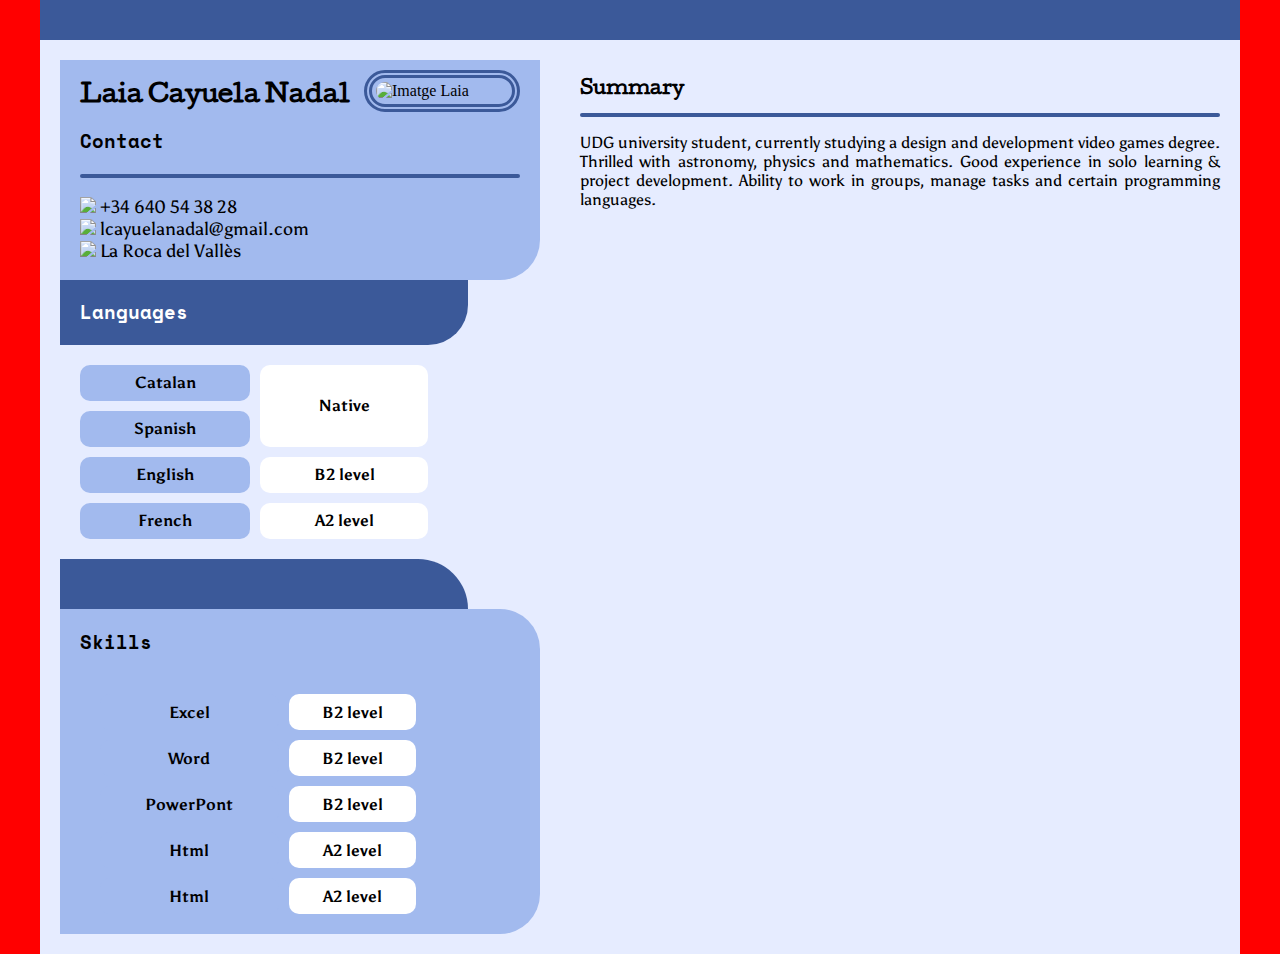
==== cvproject.html @ af54d0c5 "Add files via upload" ====
<!DOCTYPE html>
<html>
    <head>
        <title> CV - Laia Cayuela Nadal </title>
        <link rel="stylesheet" href="CVstyle.css">
        <style> 
           @import url('https://fonts.googleapis.com/css2?family=Asul&family=Cutive&family=Space+Mono&display=swap');
        </style>
    </head>
    <body>
        <header> 
        </header>
        <aside>
            <body>
                <section class="Pestanya">
                    <img src="foto1.png" alt="Imatge Laia" class="rodona"> 
                    <h1 class="Usuari">Laia Cayuela Nadal</h1>
                    <h3>Contact</h3>
                    <hr> 
                    <dl>
                        <dt>
                            <img src="telefono.png" class="ListImg">
                            +34 640 54 38 28
                        </dt>
                        <dt>
                            <img src="correo-de-propaganda.png" class="ListImg">
                            lcayuelanadal@gmail.com
                        </dt>
                        <dt>
                            <img src="address.png" class="ListImg">
                            La Roca del Vallès
                        </dt>
                    <dl>  
                </section>
            </body>
            <section class="Idiomes">
                <header class="colored1">
                    <h3>Languages</h3>
                </header>
                <article>
                    <table>
                        <tr>
                            <td class="colored"><b>Catalan</b></td>
                            <th rowspan="2" class="nivell">Native</th>
                        </tr>
                        <tr>
                            <td class="colored"><b>Spanish</b></td>
                        </tr>
                        <tr>
                            <td class="colored"><b>English</b></td>
                            <td class="nivell">B2 level</td>
                        </tr>
                        <tr>
                            <td class="colored"><b>French</b></td>
                            <td class="nivell">A2 level</td> 
                        </tr>
                    </table>
                </article>
                <footer>
                </footer>
            </section>
            <section class="Pestanya" style="border-top-right-radius: 40px">
                <header>
                    <h3>Skills</h3>
                </header>
                <article>
                    <table class="skills">
                        <tr>
                            <td class="colored"><b>Excel</b></td>
                            <td class="nivell">B2 level</td>
                        </tr>
                        <tr>
                            <td class="colored"><b>Word</b></td>
                            <td class="nivell">B2 level</td>
                        </tr>
                        <tr>
                            <td class="colored"><b>PowerPont</b></td>
                            <td class="nivell">B2 level</td>
                        </tr>
                        <tr>
                            <td class="colored"><b>Html</b></td>
                            <td class="nivell">A2 level</td> 
                        </tr>
                        <tr>
                            <td class="colored"><b>Html</b></td>
                            <td class="nivell">A2 level</td> 
                        </tr>
                    </table>
                </article>
            </section>
        </aside> 
        <article>
            <h2>Summary</h2> 
            <hr> 
            <p>
                UDG university student, currently studying a design and development video games degree. 
                Thrilled with astronomy, physics and mathematics. 
                Good experience in solo learning & project development. 
                Ability to work in groups, manage tasks and certain programming languages.
            </p>
            <br>
        </article>


    </body>



</html>
---- CVstyle.css ----
/*image*/
.rodona{
    width: 30%;
    max-width: 200px;
    min-width: 110px;
    border-radius: 150px;
    border: 8px solid hwb(221 23% 40%);
    border-style: double;
    padding: 4px;
    float: right;
    position: relative;
    top:10px;
}

/* { outline: 1px solid white;}*/

/*Images on the list*/
.ListImg{
    width: 30px;
}

/*diferent background color for text*/
.colored{
    background-color: rgb(162, 186, 238);
    color: hwb(0 0% 100%);

}

.colored1{
    background-color: hwb(221 23% 40%);
    color: white;
}


/*inside the aside*/
.Pestanya{
    background-color: rgb(162, 186, 238);
    border-end-end-radius:40px;  
    padding-inline: 20px;
    padding-bottom: 0px;
    min-width:280px;
    float:left;
}

/*Title of the web*/
.Usuari{
    margin-bottom:10px;
    font-family: Cutive;
    font-size: x-large;
}

.Idiomes{
    display:grid;
    text-indent: 20px;
}

.skills{
   
}

aside{
    display: flex;
    float:left;
    flex-direction:column;
    margin: 20px;
    min-width:300px;
    width: 40%;
}

aside>section>header{
    border-end-end-radius: 40px;
    width: 85%;
}

aside>section>article{
    padding:10px;
    padding-left: 10px;

}

aside>section>footer{
    width: 85%;
    height: 50px;
    border-top-right-radius: 80px;
    background-color:hwb(221 23% 40%) ;
    
}

html{
    background-color: rgb(255, 0, 0);
    margin:auto;
    display: table;
}

body{
    background-color: rgb(230, 236, 255);  
    vertical-align: middle;
    max-width: 1200px;
    display:table-cell;
}

body>header{
    height: 40px;
    background-color: hwb(221 23% 40%);
}

body>article{
    padding-top: 20px;
    padding-inline: 20px;
    display:table-cell;
    min-width: 190px;
}

table{
    width: 80%;
    border-spacing: 10px;
    font-family: Asul;
}

th, td{
    border-radius: 10px; 
    padding: 3px;
    height: 30px;
    text-align: center;
}

.nivell{
    font-family: Asul;
    font-size:medium;
    font-weight:bold;
    background-color: white;
}

dt{
    font-family: Asul;
}

dl{
    font-size: large;
    font-style: normal;
}

p{
    font-family: Asul;
    text-align: justify;
}

h2{
    font-family: Cutive;
    font-size:large;
}

h3{
    font-family: Space Mono;
}

hr{
    background-color:  hwb(221 23% 40%);
    height: 2px;
    border-radius:20px;
    border-color: transparent;
}
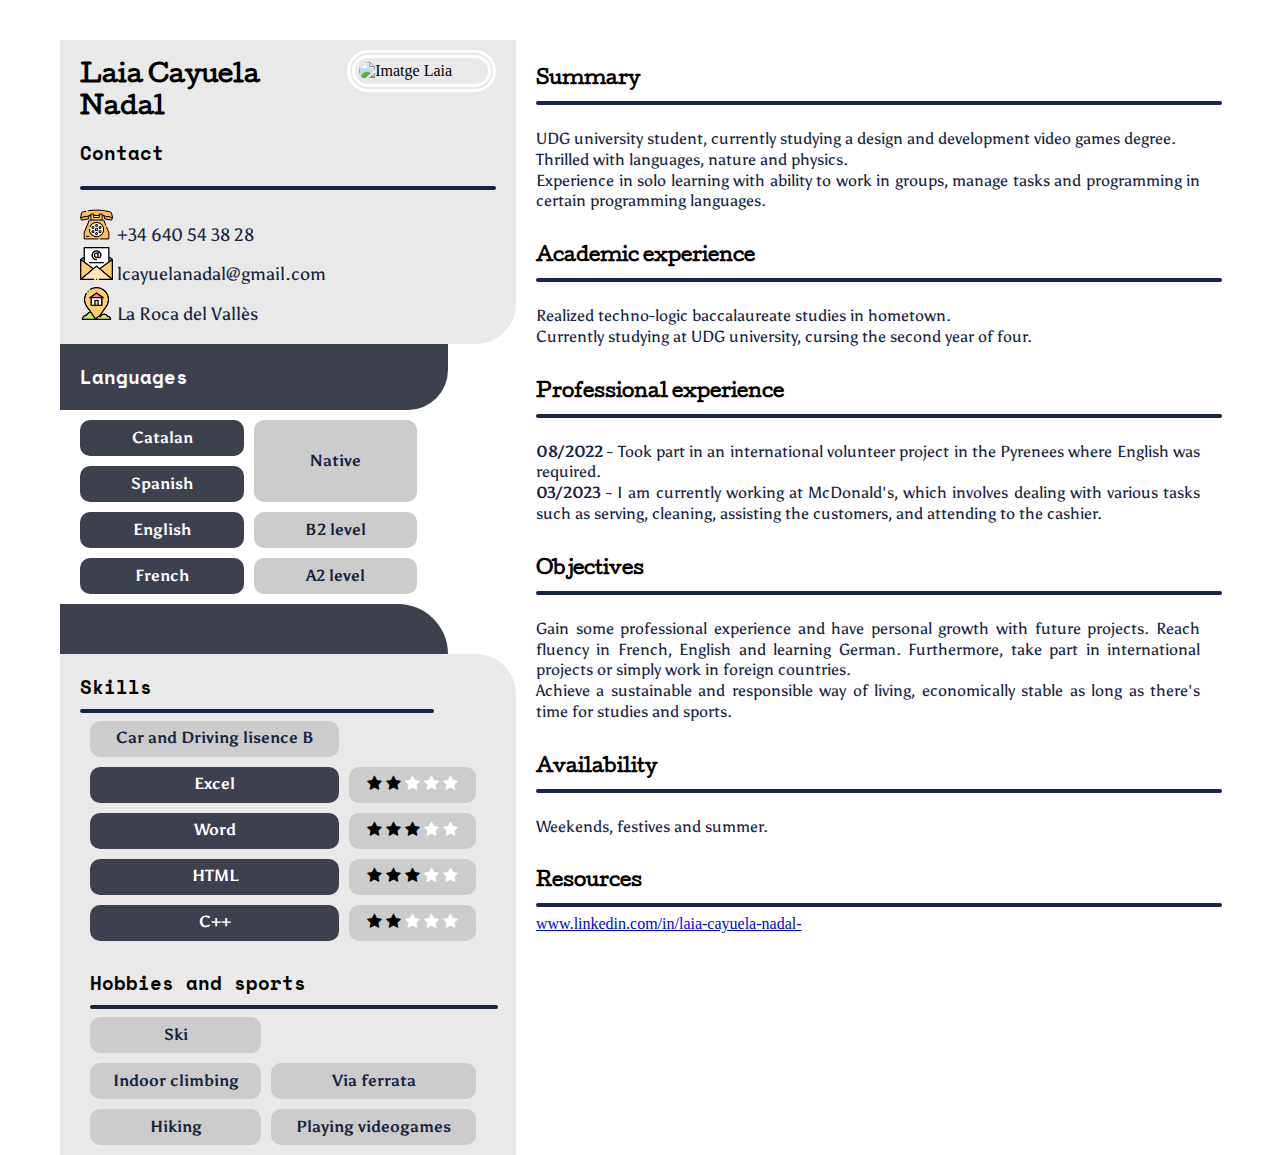
==== commit b5dbbc27: "Final touches" ====
--- a/cvproject.html
+++ b/cvproject.html
@@ -1,109 +1,182 @@
-<!DOCTYPE html>
-<html>
-    <head>
-        <title> CV - Laia Cayuela Nadal </title>
-        <link rel="stylesheet" href="CVstyle.css">
-        <style> 
-           @import url('https://fonts.googleapis.com/css2?family=Asul&family=Cutive&family=Space+Mono&display=swap');
-        </style>
-    </head>
-    <body>
-        <header> 
-        </header>
-        <aside>
-            <body>
-                <section class="Pestanya">
-                    <img src="foto1.png" alt="Imatge Laia" class="rodona"> 
-                    <h1 class="Usuari">Laia Cayuela Nadal</h1>
-                    <h3>Contact</h3>
-                    <hr> 
-                    <dl>
-                        <dt>
-                            <img src="telefono.png" class="ListImg">
-                            +34 640 54 38 28
-                        </dt>
-                        <dt>
-                            <img src="correo-de-propaganda.png" class="ListImg">
-                            lcayuelanadal@gmail.com
-                        </dt>
-                        <dt>
-                            <img src="address.png" class="ListImg">
-                            La Roca del Vallès
-                        </dt>
-                    <dl>  
-                </section>
-            </body>
-            <section class="Idiomes">
-                <header class="colored1">
-                    <h3>Languages</h3>
-                </header>
-                <article>
-                    <table>
-                        <tr>
-                            <td class="colored"><b>Catalan</b></td>
-                            <th rowspan="2" class="nivell">Native</th>
-                        </tr>
-                        <tr>
-                            <td class="colored"><b>Spanish</b></td>
-                        </tr>
-                        <tr>
-                            <td class="colored"><b>English</b></td>
-                            <td class="nivell">B2 level</td>
-                        </tr>
-                        <tr>
-                            <td class="colored"><b>French</b></td>
-                            <td class="nivell">A2 level</td> 
-                        </tr>
-                    </table>
-                </article>
-                <footer>
-                </footer>
-            </section>
-            <section class="Pestanya" style="border-top-right-radius: 40px">
-                <header>
-                    <h3>Skills</h3>
-                </header>
-                <article>
-                    <table class="skills">
-                        <tr>
-                            <td class="colored"><b>Excel</b></td>
-                            <td class="nivell">B2 level</td>
-                        </tr>
-                        <tr>
-                            <td class="colored"><b>Word</b></td>
-                            <td class="nivell">B2 level</td>
-                        </tr>
-                        <tr>
-                            <td class="colored"><b>PowerPont</b></td>
-                            <td class="nivell">B2 level</td>
-                        </tr>
-                        <tr>
-                            <td class="colored"><b>Html</b></td>
-                            <td class="nivell">A2 level</td> 
-                        </tr>
-                        <tr>
-                            <td class="colored"><b>Html</b></td>
-                            <td class="nivell">A2 level</td> 
-                        </tr>
-                    </table>
-                </article>
-            </section>
-        </aside> 
-        <article>
-            <h2>Summary</h2> 
-            <hr> 
-            <p>
-                UDG university student, currently studying a design and development video games degree. 
-                Thrilled with astronomy, physics and mathematics. 
-                Good experience in solo learning & project development. 
-                Ability to work in groups, manage tasks and certain programming languages.
-            </p>
-            <br>
-        </article>
-
-
-    </body>
-
-
-
-</html>
+<!DOCTYPE html>
+<html>
+    <head>
+        <title> CV - Laia Cayuela Nadal </title>
+        <link rel="stylesheet" href="CVstyle.css">
+        <link rel="stylesheet" href="https://cdnjs.cloudflare.com/ajax/libs/font-awesome/4.7.0/css/font-awesome.min.css">
+        <style> 
+           @import url('https://fonts.googleapis.com/css2?family=Asul&family=Cutive&family=Space+Mono&display=swap');
+        </style>
+    </head>
+    <header>
+    </header>
+    <body>
+        <aside>
+            <body>
+                <section class="Pestanya">
+                    <img src="foto3.jpeg" alt="Imatge Laia" class="rodona"> 
+                    <h1 class="Usuari">Laia Cayuela Nadal</h1>
+                    <h3>Contact</h3>
+                    <hr> 
+                    <dl>
+                        <dt>
+                            <img src="telefono.png" class="ListImg">
+                            +34 640 54 38 28
+                        </dt>
+                        <dt>
+                            <img src="correo-de-propaganda.png" class="ListImg">
+                            lcayuelanadal@gmail.com
+                        </dt>
+                        <dt>
+                            <img src="address.png" class="ListImg">
+                            La Roca del Vallès
+                        </dt>
+                    <dl>  
+                </section>
+            </body>
+            <section class="Idiomes">
+                <header class="colored1" style="border-end-end-radius: 40px">
+                    <h3>Languages</h3>
+                </header>
+                <article>
+                    <table style="width:80%">
+                        <tr>
+                            <td class="colored"><b>Catalan</b></td>
+                            <th rowspan="2" class="nivell">Native</th>
+                        </tr>
+                        <tr>
+                            <td class="colored"><b>Spanish</b></td>
+                        </tr>
+                        <tr>
+                            <td class="colored"><b>English</b></td>
+                            <td class="nivell">B2 level</td>
+                        </tr>
+                        <tr>
+                            <td class="colored"><b>French</b></td>
+                            <td class="nivell">A2 level</td> 
+                        </tr>
+                    </table>
+                </article>
+                <footer>
+                </footer>
+            </section>
+            <section class="Pestanya" style="border-top-right-radius: 40px;  border-end-end-radius: 0px">
+                <header>
+                    <h3 style="margin-bottom:0px"><b>Skills</b></h3>
+                    <hr>
+                </header>
+                <article class="side">
+                    <table class="skills">
+                        <td class="nivell">Car and Driving lisence B</td>
+                        <tr>
+                            <td class="colored1"><b>Excel</b></td>
+                            <td class="nivell">
+                                <span class="fa fa-star checked"></span>
+                                <span class="fa fa-star checked"></span>
+                                <span class="fa fa-star"></span>
+                                <span class="fa fa-star"></span>
+                                <span class="fa fa-star"></span>
+                            </td>
+                        </tr>
+                        <tr>
+                            <td class="colored1"><b>Word</b></td>
+                            <td class="nivell">
+                                <span class="fa fa-star checked"></span>
+                                <span class="fa fa-star checked"></span>
+                                <span class="fa fa-star checked"></span>
+                                <span class="fa fa-star"></span>
+                                <span class="fa fa-star"></span>
+                            </td>
+                        </tr>
+                        <tr>
+                            <td class="colored1"><b>HTML</b></td>
+                            <td class="nivell">
+                                <span class="fa fa-star checked"></span>
+                                <span class="fa fa-star checked"></span>
+                                <span class="fa fa-star checked"></span>
+                                <span class="fa fa-star"></span>
+                                <span class="fa fa-star"></span>
+                            </td> 
+                        </tr>
+                        <tr>
+                            <td class="colored1"><b>C++</b></td>
+                            <td class="nivell">
+                                <span class="fa fa-star checked"></span>
+                                <span class="fa fa-star checked"></span>
+                                <span class="fa fa-star"></span>
+                                <span class="fa fa-star"></span>
+                                <span class="fa fa-star"></span>
+                            </td> 
+                        </tr>
+                    </table>
+                    <h3 style="margin-bottom:0px"><b>Hobbies and sports</b></h3>
+                    <hr>
+                    <table class="skills">
+                        <tr>
+                            <td class="nivell"><b>Ski</b></td>
+                        </tr>
+                        <tr>
+                            <td class="nivell"><b>Indoor climbing</b></td>
+                            <td class="nivell"><b>Via ferrata</b></td>
+                        </tr>
+                        <tr>
+                            <td class="nivell"><b>Hiking</b></td>
+                            <td class="nivell"><b>Playing videogames</b></td>
+                        </tr>
+                    </table>
+                    
+                </article>
+            </section>
+        </aside> 
+        <article class="side">
+            <h2 style="margin-bottom:5px">Summary</h2> 
+            <hr>
+            <p>
+                UDG university student, currently studying a design and development video games degree. <br>
+                Thrilled with languages, nature and physics. <br>
+                Experience in solo learning with ability to work in groups, manage tasks and programming in certain programming languages.
+            </p>
+        </article>
+        <article class="side">
+            <h2 style="margin-bottom:5px">Academic experience</h2>
+            <hr>
+            <p>
+                Realized techno-logic baccalaureate studies in hometown.
+                <br>Currently studying at UDG university, cursing the second year of four.
+
+            </p>
+        </article>  
+        <article class="side">
+            <h2 style="margin-bottom:5px">Professional experience</h2>
+            <hr>
+            <p>
+                <b>08/2022</b> - Took part in an international volunteer project in the Pyrenees where English was required.
+                <br>
+                <b>03/2023</b> - I am currently working at McDonald's, which involves dealing with various tasks such as serving, cleaning, assisting the customers, and attending to the cashier.
+            </p>
+        </article> 
+        <article class="side">
+            <h2 style="margin-bottom:5px">Objectives</h2>
+            <hr>
+            <p>
+                Gain some professional experience and have personal growth with future projects. 
+                Reach fluency in French, English and learning German. Furthermore, take part in international projects or simply work in foreign countries.
+                <br>
+                Achieve a sustainable and responsible way of living, economically stable as long as there's time for studies and sports. 
+            </p>
+        </article>
+        <article class="side">
+            <h2 style="margin-bottom:5px">Availability</h2>
+            <hr>
+            <p>
+                Weekends, festives and summer. 
+            </p>
+        </article>
+
+        <article class="side">
+            <h2 style="margin-bottom:5px">Resources</h2>
+            <hr>
+            <a href="https://www.linkedin.com/in/laia-cayuela-nadal-44a7aa250?lipi=urn%3Ali%3Apage%3Ad_flagship3_profile_view_base_contact_details%3BBNl5RBAXSmy0miik7dwrYg%3D%3D">www.linkedin.com/in/laia-cayuela-nadal-</a>
+        </article>  
+    </body>
+</html>
--- a/CVstyle.css
+++ b/CVstyle.css
@@ -3,8 +3,8 @@
     width: 30%;
     max-width: 200px;
     min-width: 110px;
-    border-radius: 150px;
-    border: 8px solid hwb(221 23% 40%);
+    border-radius: 140px;
+    border: 8px solid hwb(0 100% 0%);
     border-style: double;
     padding: 4px;
     float: right;
@@ -12,32 +12,55 @@
     top:10px;
 }
 
-/* { outline: 1px solid white;}*/
+strong{
+    font-size:107%;
+    color: black;
+}
+
+.EXP{
+    text-align: justify;
+}
 
 /*Images on the list*/
 .ListImg{
-    width: 30px;
+    width: 8%;
+}
+
+.McDo{
+    width: 100%;
 }
 
 /*diferent background color for text*/
 .colored{
-    background-color: rgb(162, 186, 238);
-    color: hwb(0 0% 100%);
+    background-color: hwb(224 24% 70%);
+    color: white;
 
 }
 
 .colored1{
-    background-color: hwb(221 23% 40%);
+    background-color: hwb(224 24% 70%);
     color: white;
 }
 
+.side{
+    display:flex;
+    flex-direction: column;
+    float:rigth;
+}
+
+.side>hr{
+    width: 100%;
+}
+
+.side>p{
+    padding-right: 20px;
+}
 
 /*inside the aside*/
 .Pestanya{
-    background-color: rgb(162, 186, 238);
+    background-color: rgb(233, 233, 233);
     border-end-end-radius:40px;  
     padding-inline: 20px;
-    padding-bottom: 0px;
     min-width:280px;
     float:left;
 }
@@ -54,46 +77,65 @@
     text-indent: 20px;
 }
 
+.fa-star{
+    color:rgb(255, 255, 255);
+}
+
+.checked {
+    color: #000000;
+  }
+
 .skills{
-   
+   position: relative;
+   left:-10px;
+   margin-top:-10px;
+   width:100%;
 }
 
 aside{
     display: flex;
     float:left;
     flex-direction:column;
-    margin: 20px;
+    margin-left: 20px;
     min-width:300px;
-    width: 40%;
+    width: 38%;
 }
 
 aside>section>header{
-    border-end-end-radius: 40px;
     width: 85%;
 }
 
 aside>section>article{
-    padding:10px;
+    padding:10;
     padding-left: 10px;
-
+    display: flex;
+}
+
+body>footer{
+    height: 50px; 
+    width:100%;
+    background-color:hwb(0 100% 0%) ;
+    display: flex;
+    flex-direction: column;
 }
 
 aside>section>footer{
     width: 85%;
     height: 50px;
     border-top-right-radius: 80px;
-    background-color:hwb(221 23% 40%) ;
+    background-color: hwb(224 24% 70%);
     
 }
 
 html{
-    background-color: rgb(255, 0, 0);
+    background-color: #ffffff;
     margin:auto;
     display: table;
 }
 
+
 body{
-    background-color: rgb(230, 236, 255);  
+    background-color: rgb(255, 255, 255);  
     vertical-align: middle;
     max-width: 1200px;
     display:table-cell;
@@ -101,18 +143,17 @@
 
 body>header{
     height: 40px;
-    background-color: hwb(221 23% 40%);
+    background-color: hwb(0 100% 0%);
 }
 
 body>article{
-    padding-top: 20px;
+    padding-top: 10px;
     padding-inline: 20px;
     display:table-cell;
     min-width: 190px;
 }
 
 table{
-    width: 80%;
     border-spacing: 10px;
     font-family: Asul;
 }
@@ -121,28 +162,38 @@
     border-radius: 10px; 
     padding: 3px;
     height: 30px;
+    padding-inline:10px;
+    line-height: 1.3;
     text-align: center;
+    color:  hwb(221 9% 75%);
 }
 
 .nivell{
     font-family: Asul;
     font-size:medium;
     font-weight:bold;
-    background-color: white;
-}
-
-dt{
-    font-family: Asul;
+    background-color: rgb(204, 204, 204);
+
+}
+
+dt,li{
+    font-family: Asul;
+    color:  hwb(221 9% 75%);
+    line-height: 1.3;
 }
 
 dl{
     font-size: large;
     font-style: normal;
+    color:  hwb(221 9% 75%);
 }
 
 p{
     font-family: Asul;
     text-align: justify;
+    line-height: 1.3;
+    margin-bottom: 5px;
+    color:  hwb(221 9% 75%);
 }
 
 h2{
@@ -155,7 +206,7 @@
 }
 
 hr{
-    background-color:  hwb(221 23% 40%);
+    background-color:  hwb(221 9% 75%);
     height: 2px;
     border-radius:20px;
     border-color: transparent;
